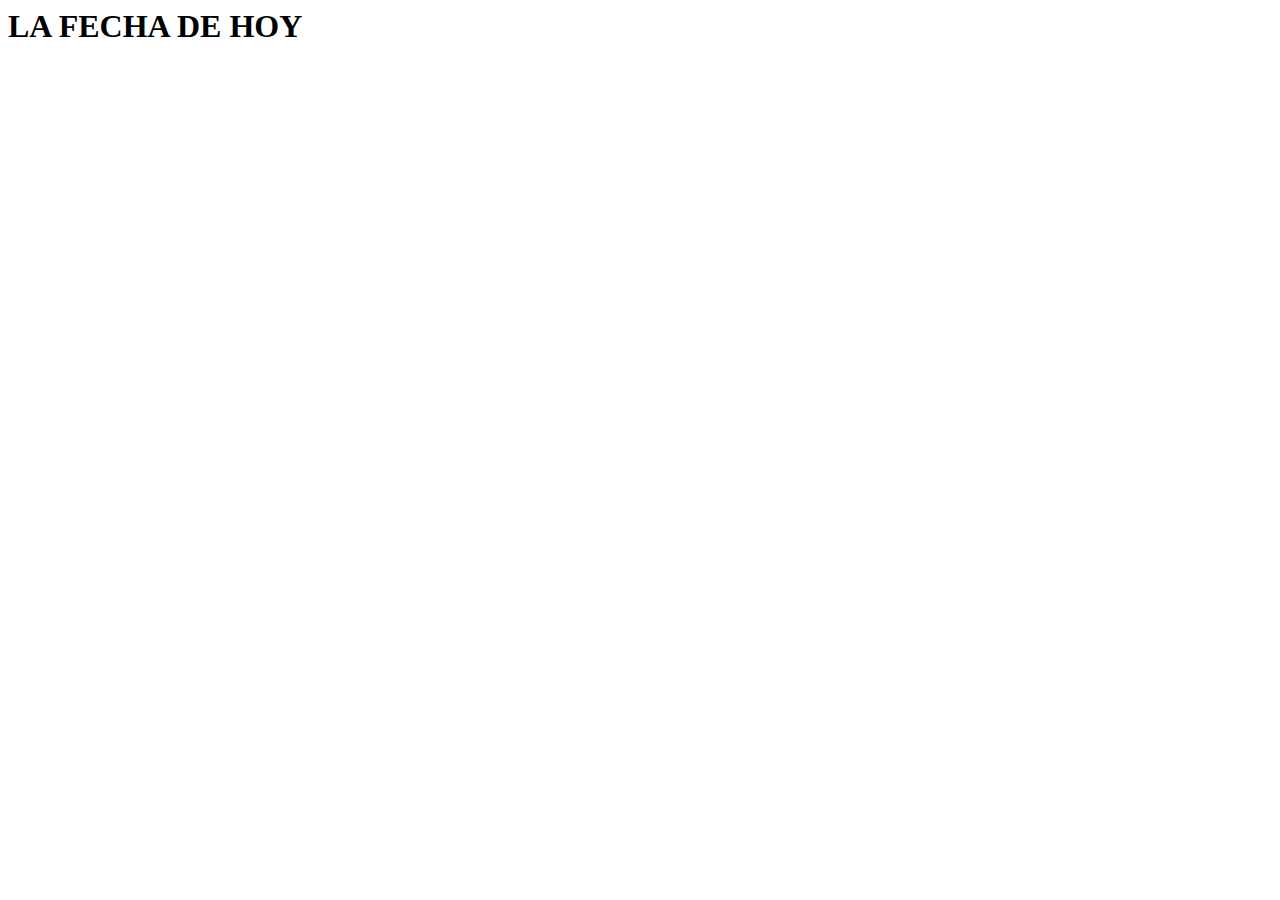
==== index.html @ e581b812 "Rename ej2.html to index.html" ====
<html lang="en">
<head>
    <meta charset="UTF-8">
    <meta http-equiv="X-UA-Compatible" content="IE=edge">
    <meta name="viewport" content="width=device-width, initial-scale=1.0">
    <title>Ejercicio 2</title>
    <script src="../Actividad JavaScript Grupo/ej2.js"></script>
    <!-- <link rel="stylesheet" href="../Actividad JavaScript Grupo/ej2.css"> -->
    <link rel="stylesheet" href="../Actividad JavaScript Grupo/cool.css"
</head>
<body>
    <article>
        <h1>LA FECHA DE HOY</h1>
        <div id="date" onload="currentDate()">
        </div>
    </article>

</body>
</html>
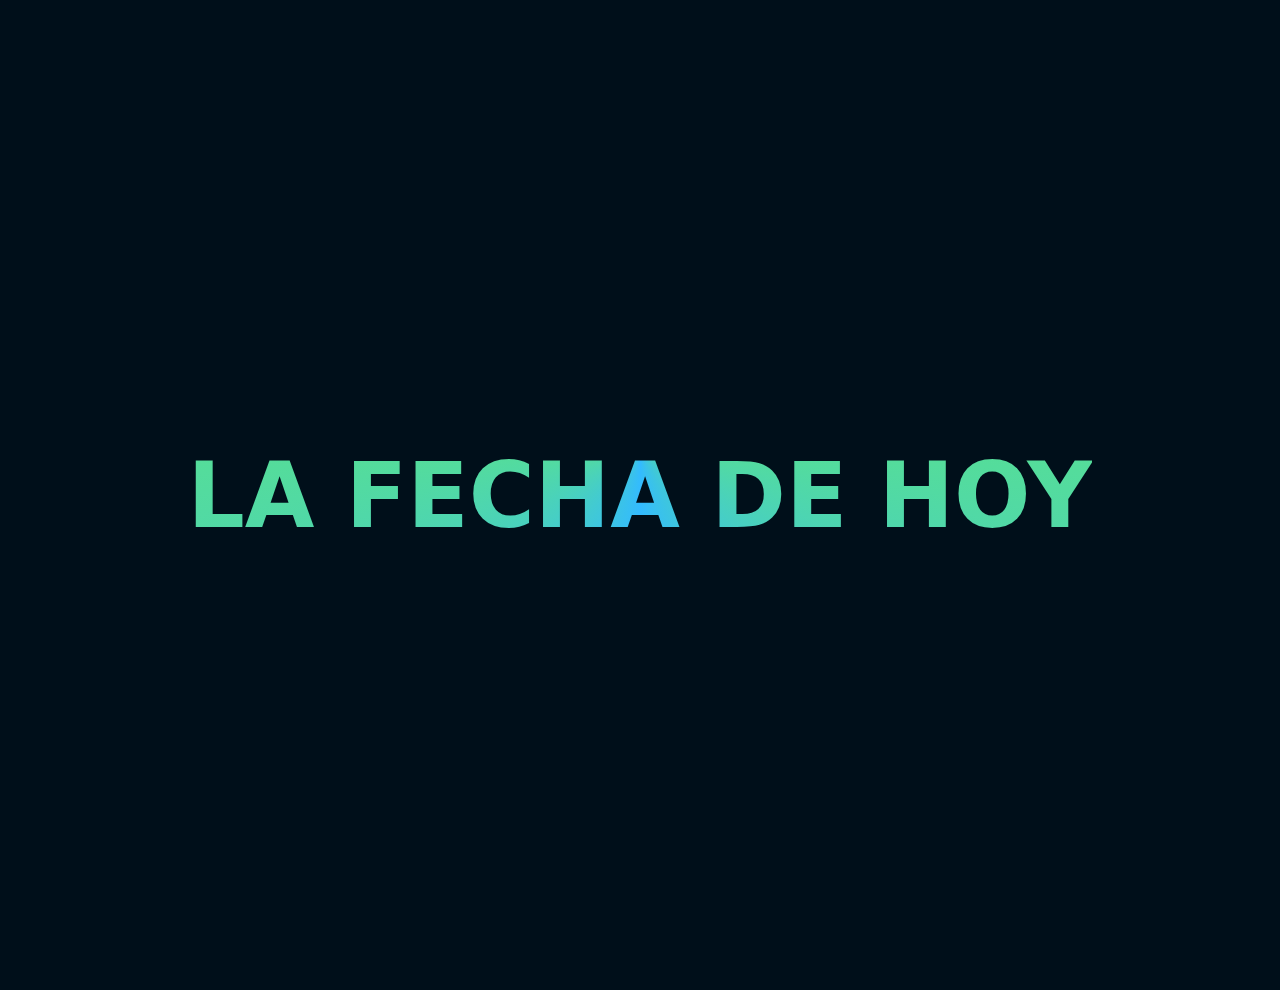
==== commit 98754a48: "Update names and files location" ====
--- a/index.html
+++ b/index.html
@@ -4,9 +4,9 @@
     <meta http-equiv="X-UA-Compatible" content="IE=edge">
     <meta name="viewport" content="width=device-width, initial-scale=1.0">
     <title>Ejercicio 2</title>
-    <script src="../Actividad JavaScript Grupo/ej2.js"></script>
+    <script src="script.js"></script>
     <!-- <link rel="stylesheet" href="../Actividad JavaScript Grupo/ej2.css"> -->
-    <link rel="stylesheet" href="../Actividad JavaScript Grupo/cool.css"
+    <link rel="stylesheet" href="style.css">
 </head>
 <body>
     <article>
--- a/style.css
+++ b/style.css
@@ -0,0 +1,58 @@
+article {
+  /*  leverage cascade for cross-browser gradients  */
+  background: radial-gradient(
+    hsl(100 100% 60%), 
+    hsl(200 100% 60%) 
+  ) fixed;
+  background: conic-gradient(
+    hsl(100 100% 60%), 
+    hsl(200 100% 60%), 
+    hsl(100 100% 60%) 
+  ) fixed;
+  -webkit-background-clip: text;
+  -webkit-text-fill-color: transparent;
+  text-align: center;
+} 
+
+body {
+  background: hsl(204 100% 5%);
+  /* background: conic-gradient(
+    hsl(100 100% 60%), 
+    hsl(200 100% 60%),
+    hsl(100 100% 60%)
+  ) fixed; */
+  color: white;
+  min-block-size: 110vh;
+  min-inline-size: 100%;
+  padding: 5vmin;
+  box-sizing: border-box;
+  display: grid;
+  place-content: center;
+  font-family: system-ui;
+  font-size: min(200%, 5vmin);
+}
+
+h1, p, body {
+  margin: 0;
+}
+
+h1 {
+  font-size: 10vmin;
+  line-height: 1.1;
+  max-inline-size: 15ch;
+  margin: auto;
+}
+
+p {
+  font-family: "Dank Mono", ui-monospace, monospace;
+  margin-top: 1ch;
+  line-height: 1.35;
+  max-inline-size: 40ch;
+  margin: auto;
+}
+
+html {
+  block-size: 100%;
+  inline-size: 100%;
+  text-align: center;
+}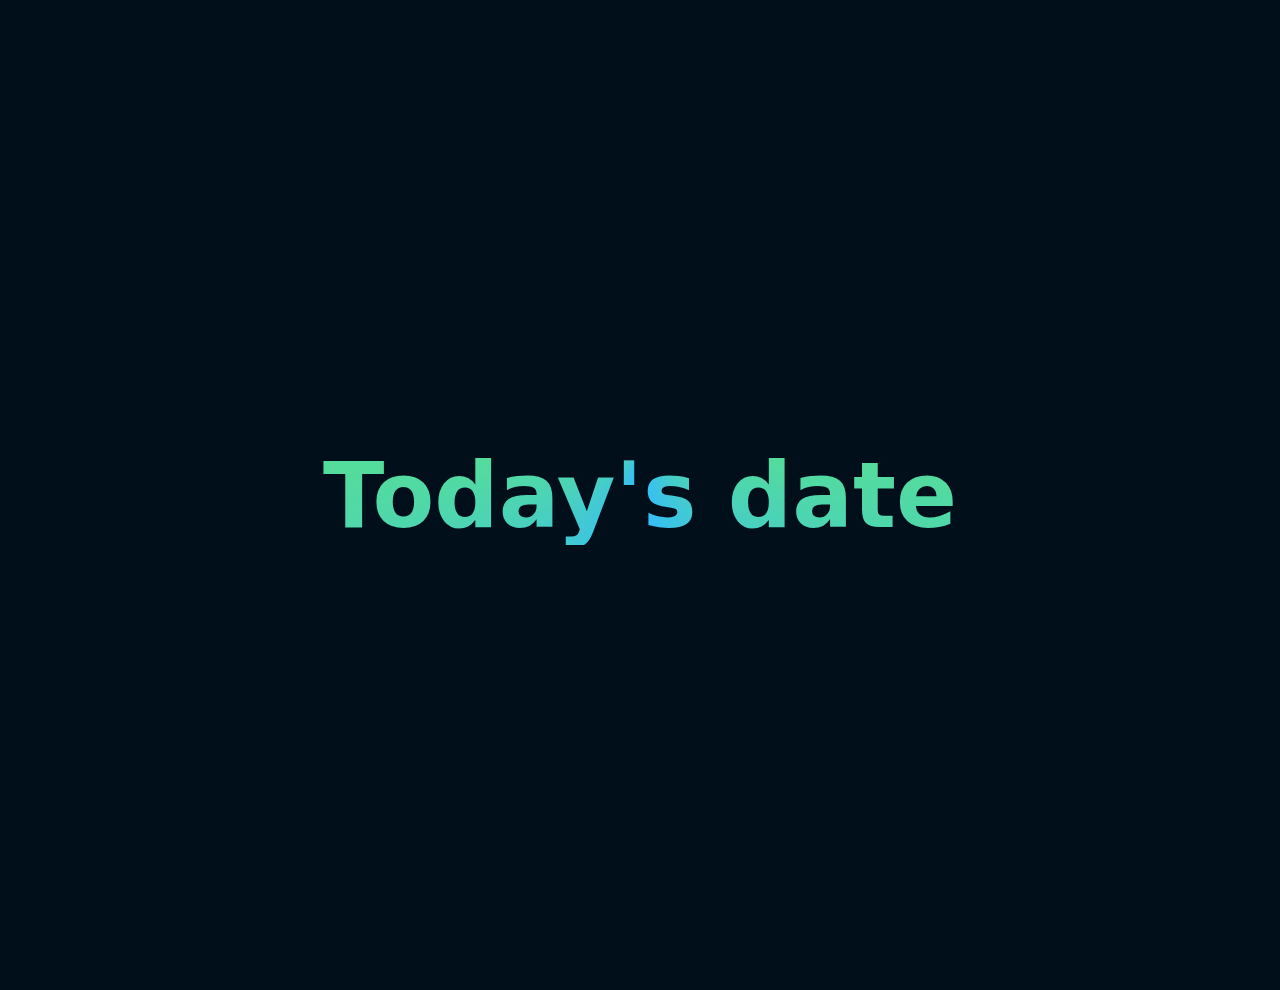
==== commit 0394bbdc: "Update" ====
--- a/index.html
+++ b/index.html
@@ -3,14 +3,14 @@
     <meta charset="UTF-8">
     <meta http-equiv="X-UA-Compatible" content="IE=edge">
     <meta name="viewport" content="width=device-width, initial-scale=1.0">
-    <title>Ejercicio 2</title>
+    <title>Clock</title>
     <script src="script.js"></script>
     <!-- <link rel="stylesheet" href="../Actividad JavaScript Grupo/ej2.css"> -->
     <link rel="stylesheet" href="style.css">
 </head>
 <body>
     <article>
-        <h1>LA FECHA DE HOY</h1>
+        <h1>Today's date</h1>
         <div id="date" onload="currentDate()">
         </div>
     </article>
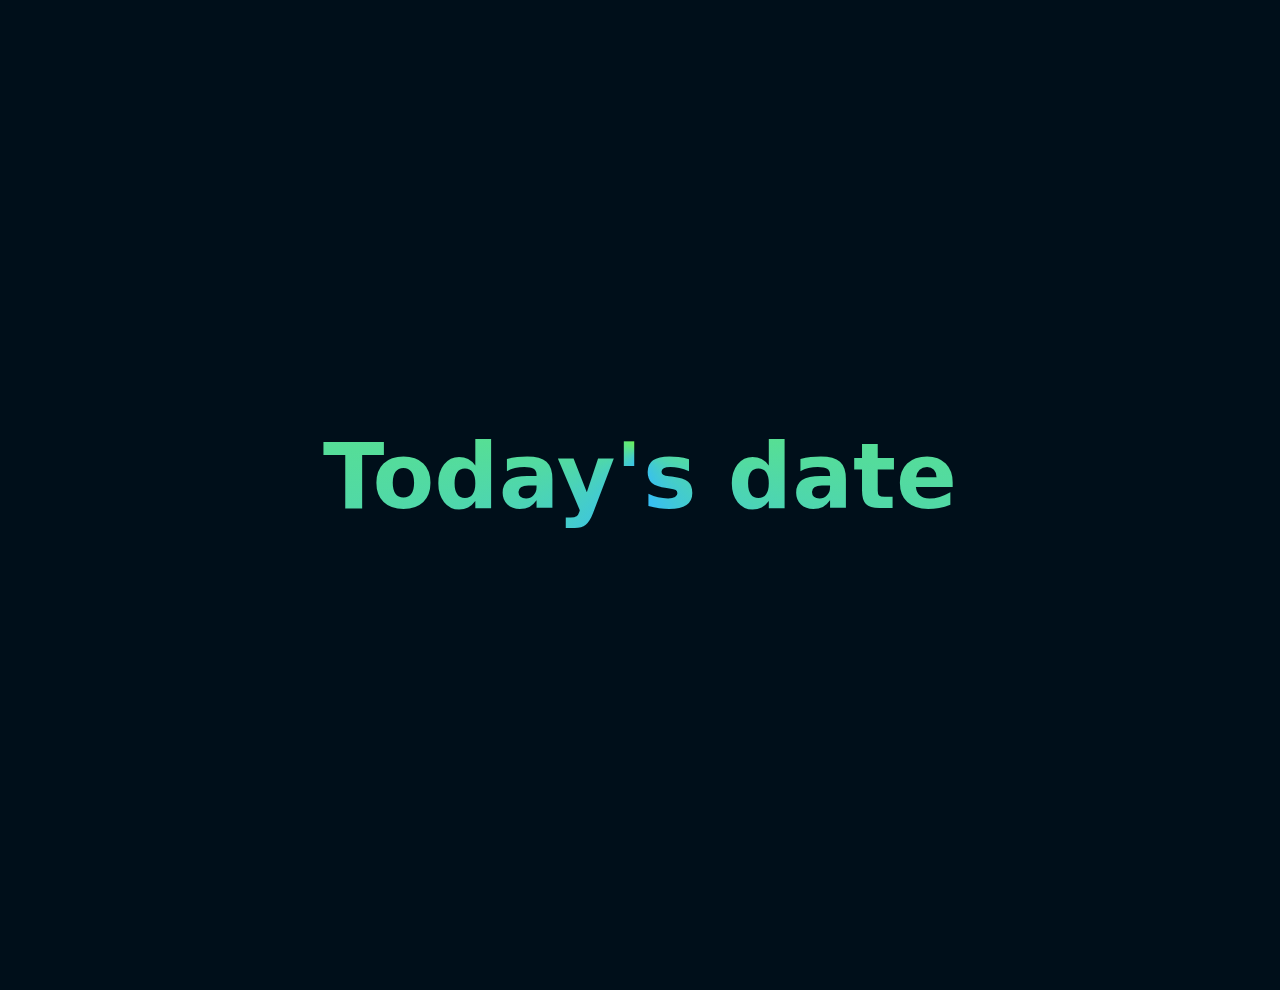
==== commit 66333806: "Update index.html" ====
--- a/index.html
+++ b/index.html
@@ -11,6 +11,7 @@
 <body>
     <article>
         <h1>Today's date</h1>
+        <br>
         <div id="date" onload="currentDate()">
         </div>
     </article>
